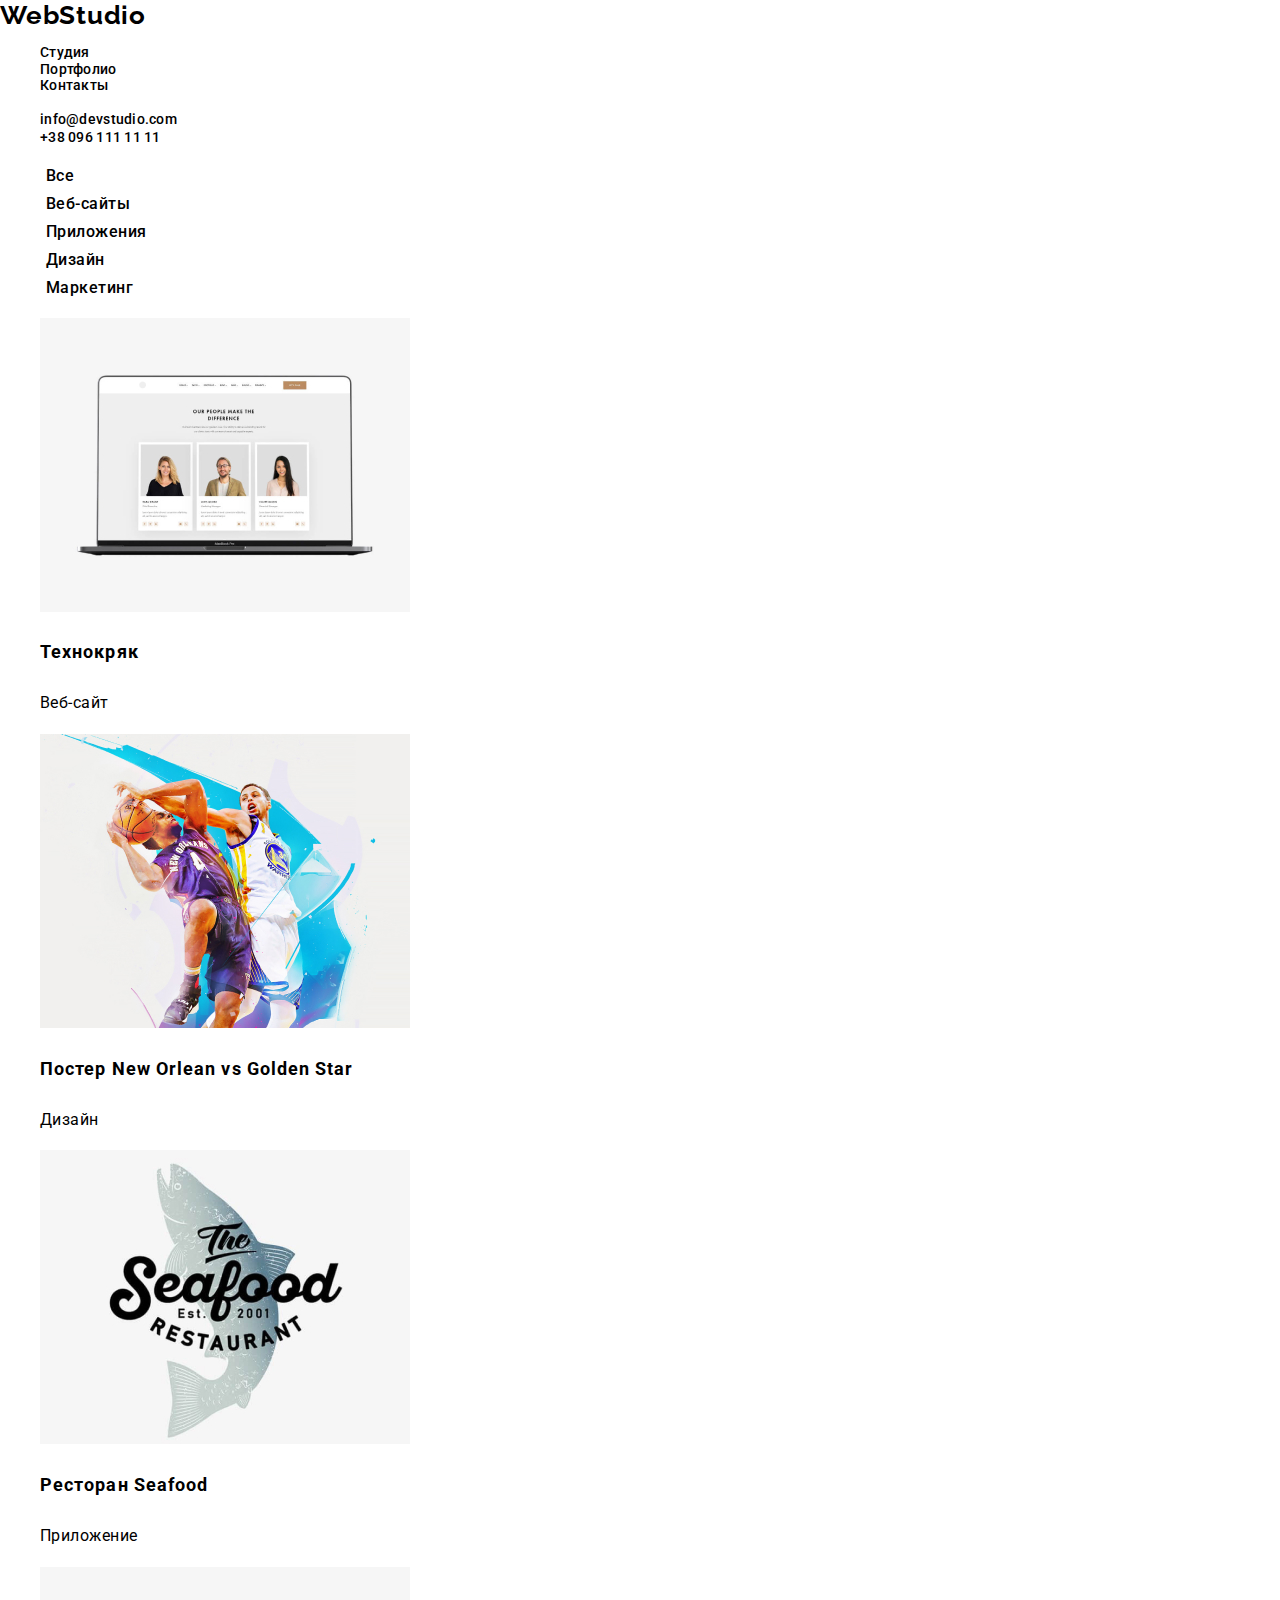
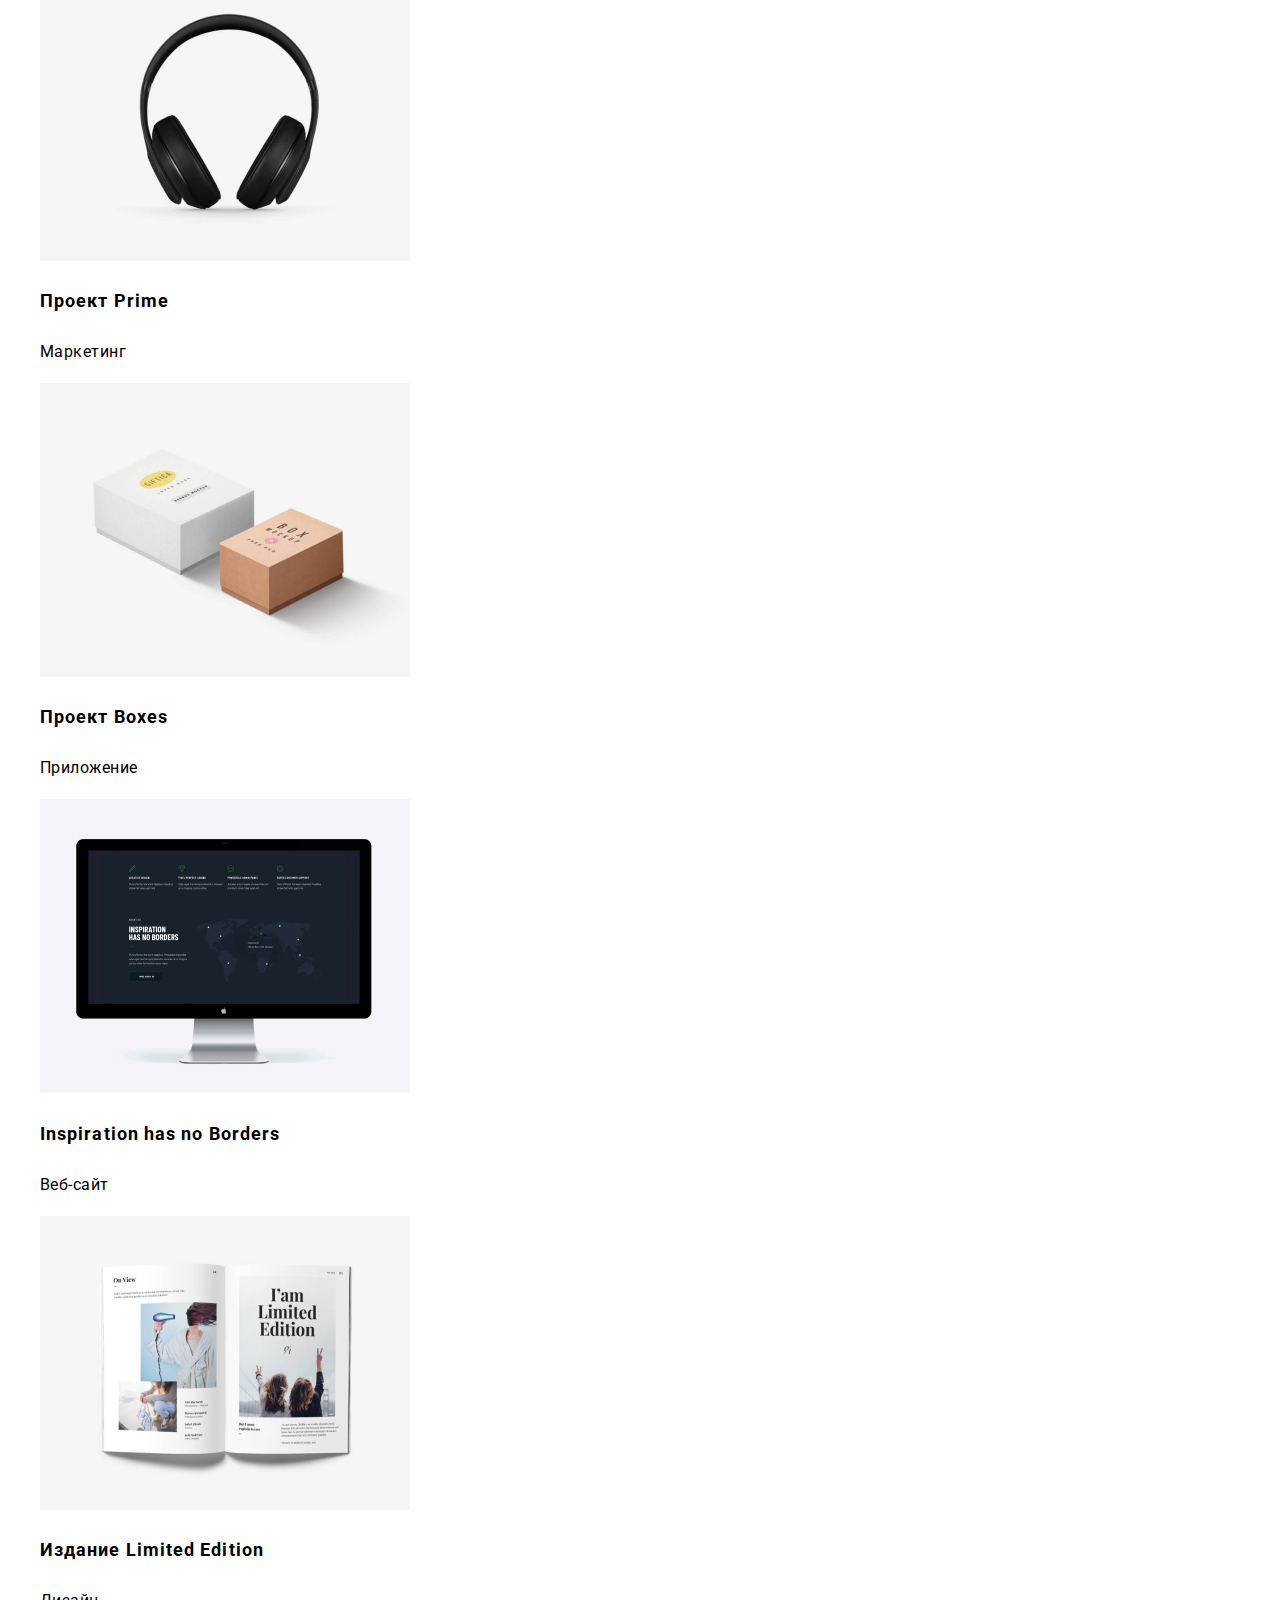
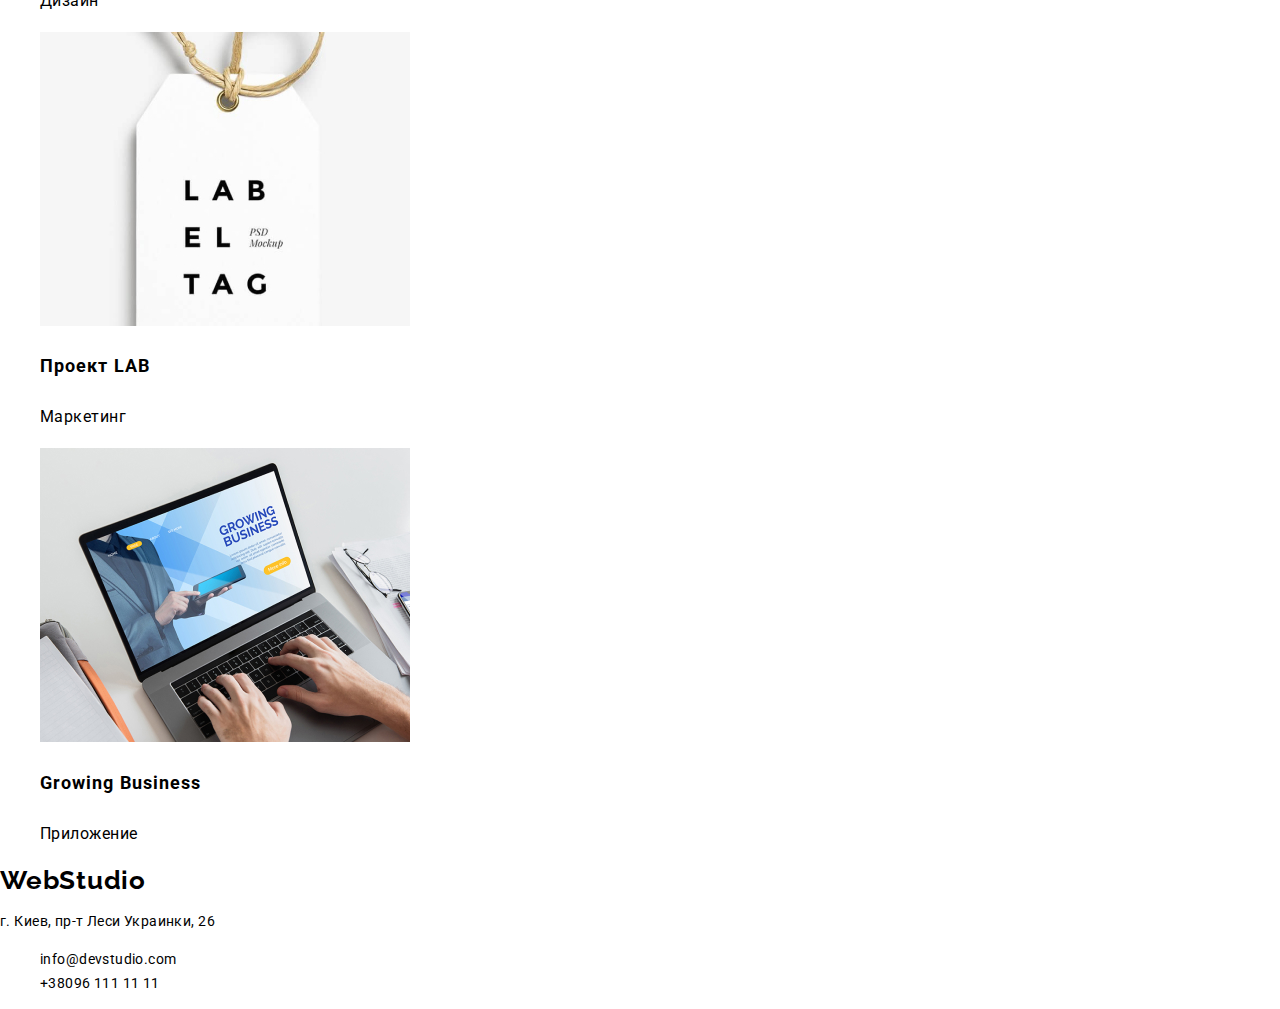
==== portfolio.html @ b74eba24 "homework-2" ====
<!DOCTYPE html>
<html lang="en">
<head>
    <meta charset="UTF-8">
    <meta http-equiv="X-UA-Compatible" content="IE=edge">
    <meta name="viewport" content="width=device-width, initial-scale=1.0">
    <title>Portfolio</title>
    <link rel="stylesheet" href="./css/modern-normalize.css">
    <link rel="stylesheet" href="./css/style.css">
    <!-- <link rel="stylesheet" href="./css/variables.css"> -->
    <link rel="preconnect" href="https://fonts.gstatic.com">
    <link href="https://fonts.googleapis.com/css2?family=Raleway:wght@700&family=Roboto:wght@400;500;700;900&display=swap"
        rel="stylesheet">
</head>
<body>
    <header class="header">
        <nav>
            <a class="logo" href="./index.html"><span class="web">Web</span>Studio</a>
            <ul class="navigation">
                <li>
                    <a href="Студия">Студия</a>
                </li>
                <li>
                    <a href="./portfolio.html">Портфолио</a>
                </li>
                <li>
                    <a href="Контакты">Контакты</a>
                </li>
            </ul>
        </nav>
        <ul class="nav-contacts">
            <li>
                <a href="mailto:info@devstudio.com">info@devstudio.com</a>
            </li>
            <li>
                <a href="tel:+380961111111">+38 096 111 11 11</a>
            </li>
        </ul>
    </header>
<main>
    <section>
        <ul>
            <li>
                <button class="portfolio-button">Все</button>
            </li>
            <li>
                <button class="portfolio-button">Веб-сайты</button>
            </li>
            <li>
                <button class="portfolio-button">Приложения</button>
            </li>
            <li>
                <button class="portfolio-button">Дизайн</button>
            </li>
            <li>
                <button class="portfolio-button">Маркетинг</button>
            </li>
        </ul>
        <ul>
            <li>
                <img src="./images/technocryk.jpg" alt="Технокряк" width="370" height="294">
                <h3 class="portfolio-title">Технокряк</h3>
                <p class="portfolio-subtitle">Веб-сайт</p>
            </li>
            <li>
                <img src="./images/New_Orlean_vs_Golden_Star.jpg" alt="Постер New Orlean vs Golden Star" width="370" height="294">
                <h3 class="portfolio-title">Постер New Orlean vs Golden Star</h3>
                <p class="portfolio-subtitle">Дизайн</p>
            </li>
            <li>
                <img src="./images/restaurant_Seafood.jpg" alt="Ресторан Seafood" width="370" height="294">
                <h3 class="portfolio-title">Ресторан Seafood</h3>
                <p class="portfolio-subtitle">Приложение</p>
            </li>
            <li>
                <img src="./images/project_ Prime.jpg" alt="Проект Prime" width="370" height="294">
                <h3 class="portfolio-title">Проект Prime</h3>
                <p class="portfolio-subtitle">Маркетинг</p>
            </li>
            <li>
                <img src="./images/project_Boxes.jpg" alt="Проект Boxes" width="370" height="294">
                <h3 class="portfolio-title">Проект Boxes</h3>
                <p class="portfolio-subtitle">Приложение</p>
            </li>
            <li>
                <img src="./images/inspiration_has_no_Borders.jpg" alt="Inspiration has no Borders" width="370" height="294">
                <h3 class="portfolio-title">Inspiration has no Borders</h3>
                <p class="portfolio-subtitle">Веб-сайт</p>
            </li>
            <li>
                <img src="./images/Limited_Edition.jpg" alt="Издание Limited Edition" width="370" height="294">
                <h3 class="portfolio-title">Издание Limited Edition</h3>
                <p class="portfolio-subtitle">Дизайн</p>
            </li>
            <li>
                <img src="./images/LAB.jpg" alt="Проект LAB" width="370" height="294">
                <h3 class="portfolio-title">Проект LAB</h3>
                <p class="portfolio-subtitle">Маркетинг</p>
            </li>
            <li>
                <img src="./images/growing_business.jpg" alt="Growing Business" width="370" height="294">
                <h3 class="portfolio-title">Growing Business</h3>
                <p class="portfolio-subtitle">Приложение</p>
            </li>
        </ul>
    </section>
</main>
<footer class="footer" id="contacts">
    <a href="./index.html" class="logo"><span class="web">Web</span>Studio</a>
    <address class="address">
        <p>г. Киев, пр-т Леси Украинки, 26</p>
        <ul class="contact-footer">
            <li>
                <a href="mailto:info@devstudio.com">info@devstudio.com</a>
            </li>
            <li>
                <a href="tel:+380961111111">+38096 111 11 11</a>
            </li>
        </ul>
    </address>
</footer>
</body>
</html>
---- css/style.css ----
.web {
  color: var(--blue-text);
}
a {
  text-decoration: none;
}
.logo {
  font-family: 'Raleway', sans-serif;
  font-weight: 700;
  font-size: 26px;
  line-height: 1.17;
  letter-spacing: 0.03em;
}

body {
  font-family: 'Roboto', sans-serif;
}
.header {
  background-color: white;
}

.header a {
  color: var(--black-text);
}

.navigation {
  font-weight: 500;
  font-size: 14px;
  line-height: 1.17;
  letter-spacing: 0.02em;
}

.navigation .active,
.navigation a:hover,
.navigation a:focus {
  color: var(--blue-text);
}

.nav-contacts a {
  color: var(--grey-text);
  font-family: 'Roboto', sans-serif;
  font-weight: 500;
  font-size: 14px;
  line-height: 1.17;
  letter-spacing: 0.02em;
}

.nav-contacts a:hover,
.nav-contacts a:focus {
  color: var(--blue-text);
}
.hero {
  font-family: 'Roboto', sans-serif;
  color: var(--white-text);
  background-color: var(--grey-background);
  /* height: 600px; */
}
.title {
  font-style: normal;
  font-weight: 900;
  font-size: 44px;
  width: 696px;
  /* text-align: center; */
  letter-spacing: 0.06em;
  text-transform: uppercase;
  line-height: 60px;
}
.title-button {
  background-color: var(--blue-text);
  border: var(--blue-text);
  font-style: normal;
  color: var(--white-text);
  width: 200px;
  height: 50px;
  font-size: 16 px;
  font-weight: bold;
}
.visually-hidden {
  position: absolute;
  width: 1px;
  height: 1px;
  margin: -1px;
  border: 0;
  padding: 0;
  clip: rect(0 0 0 0);
  overflow: hidden;
}
.list {
  font-family: Roboto;
  font-style: normal;
}
.title-benefits {
  font-weight: bold;
  font-size: 14px;
  line-height: 16px;
  letter-spacing: 0.03em;
  text-transform: uppercase;
}
.subtext-benefits {
  font-weight: normal;
  font-size: 14px;
  line-height: 24px;
  letter-spacing: 0.03em;
  color: var(--grey-text);
}
.section-soulless {
  font-family: 'Roboto', sans-serif;
  font-style: normal;
  font-weight: bold;
  font-size: 36px;
  line-height: 42px;
  text-align: center;
  color: var(--black-text);
}
.team {
  font-family: Roboto;
  font-style: normal;
  background-color: var(--light-grey-background);
}
.title-team {
  font-weight: bold;
  font-size: 36px;
  line-height: 42px;
  text-align: center;
  letter-spacing: 0.03em;
  color: var(--black-text);
}
.name-team {
  font-weight: 500;
  font-size: 16px;
  line-height: 19px;
  letter-spacing: 0.03em;
  color: var(--black-text);
}
.profession-team {
  color: var(--grey-text);
  font-weight: normal;
  font-size: 16px;
  line-height: 19px;
  letter-spacing: 0.03em;
}

.footer {
  background-color: var(--grey-background);
}

.footer a {
  color: var(--white-text);
}

.address {
  color: var(--white-text);
  font-weight: 400;
  font-size: 14px;
  line-height: 24px;
  letter-spacing: 0.03em;
}
.contact-footer a {
  color: var(--white-text-op06);
  font-weight: normal;
  font-size: 14px;
  line-height: 24px;
  letter-spacing: 0.03em;
}
.contact-footer .active,
.contact-footer a:hover,
.contact-footer a:focus {
  color: var(--blue-text);
}

.portfolio-button.active,
.portfolio-button:hover,
.portfolio-button:focus {
  color: var(--white-text);
  background-color: var(--blue-text);
}
.portfolio-button {
  font-family: 'Roboto', sans-serif;
  font-style: Medium;
  font-size: 16px;
  color: var(--black-text);
  background-color: var(--light-grey-background);
  border: var(--light-grey-background);
  font-weight: 500;
  line-height: 1.62;
  letter-spacing: 00.03em;
}

.portfolio-title {
  font-family: 'Roboto', sans-serif;
  color: var(--black-text);
  font-weight: 700;
  font-size: 18px;
  line-height: 2;
  letter-spacing: 0.06em;
}
.portfolio-subtitle {
  font-family: 'Roboto', sans-serif;
  color: var(--grey-text);
  font-weight: 400;
  font-size: 16px;
  line-height: 1.87;
  letter-spacing: 0.03em;
}
---- css/variables.css ----
:root {
  --white-text: rgba(255, 255, 255, 1);
  --white-text-op06: rgba(255, 255, 255, 0.6);
  --black-text: rgba(33, 33, 33, 1);
  --grey-text: rgba(117, 117, 117, 1);
  --blue-text: rgba(33, 150, 243, 1);

  --white-background: rgba(236, 236, 236, 1);
  --grey-background: rgba(47, 48, 58, 1);
  --light-grey-background: rgba(245, 244, 250, 1);
}
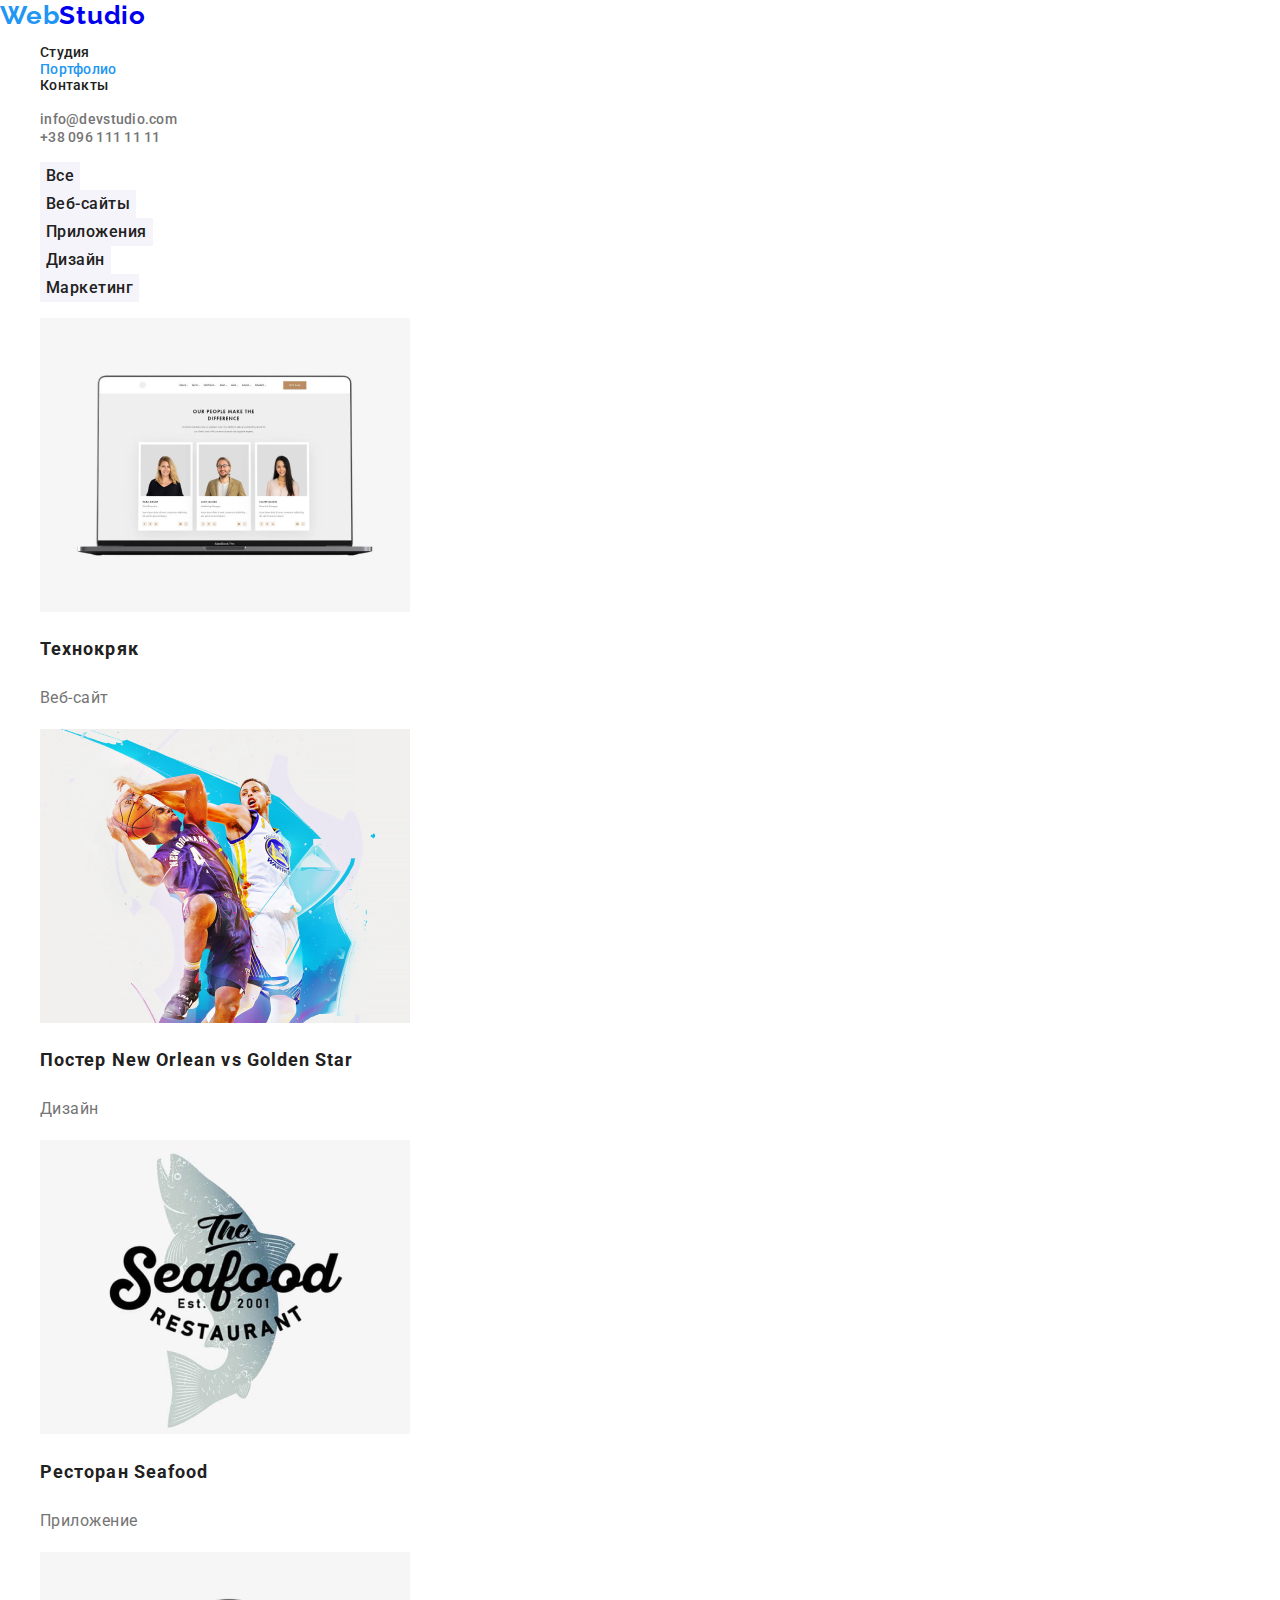
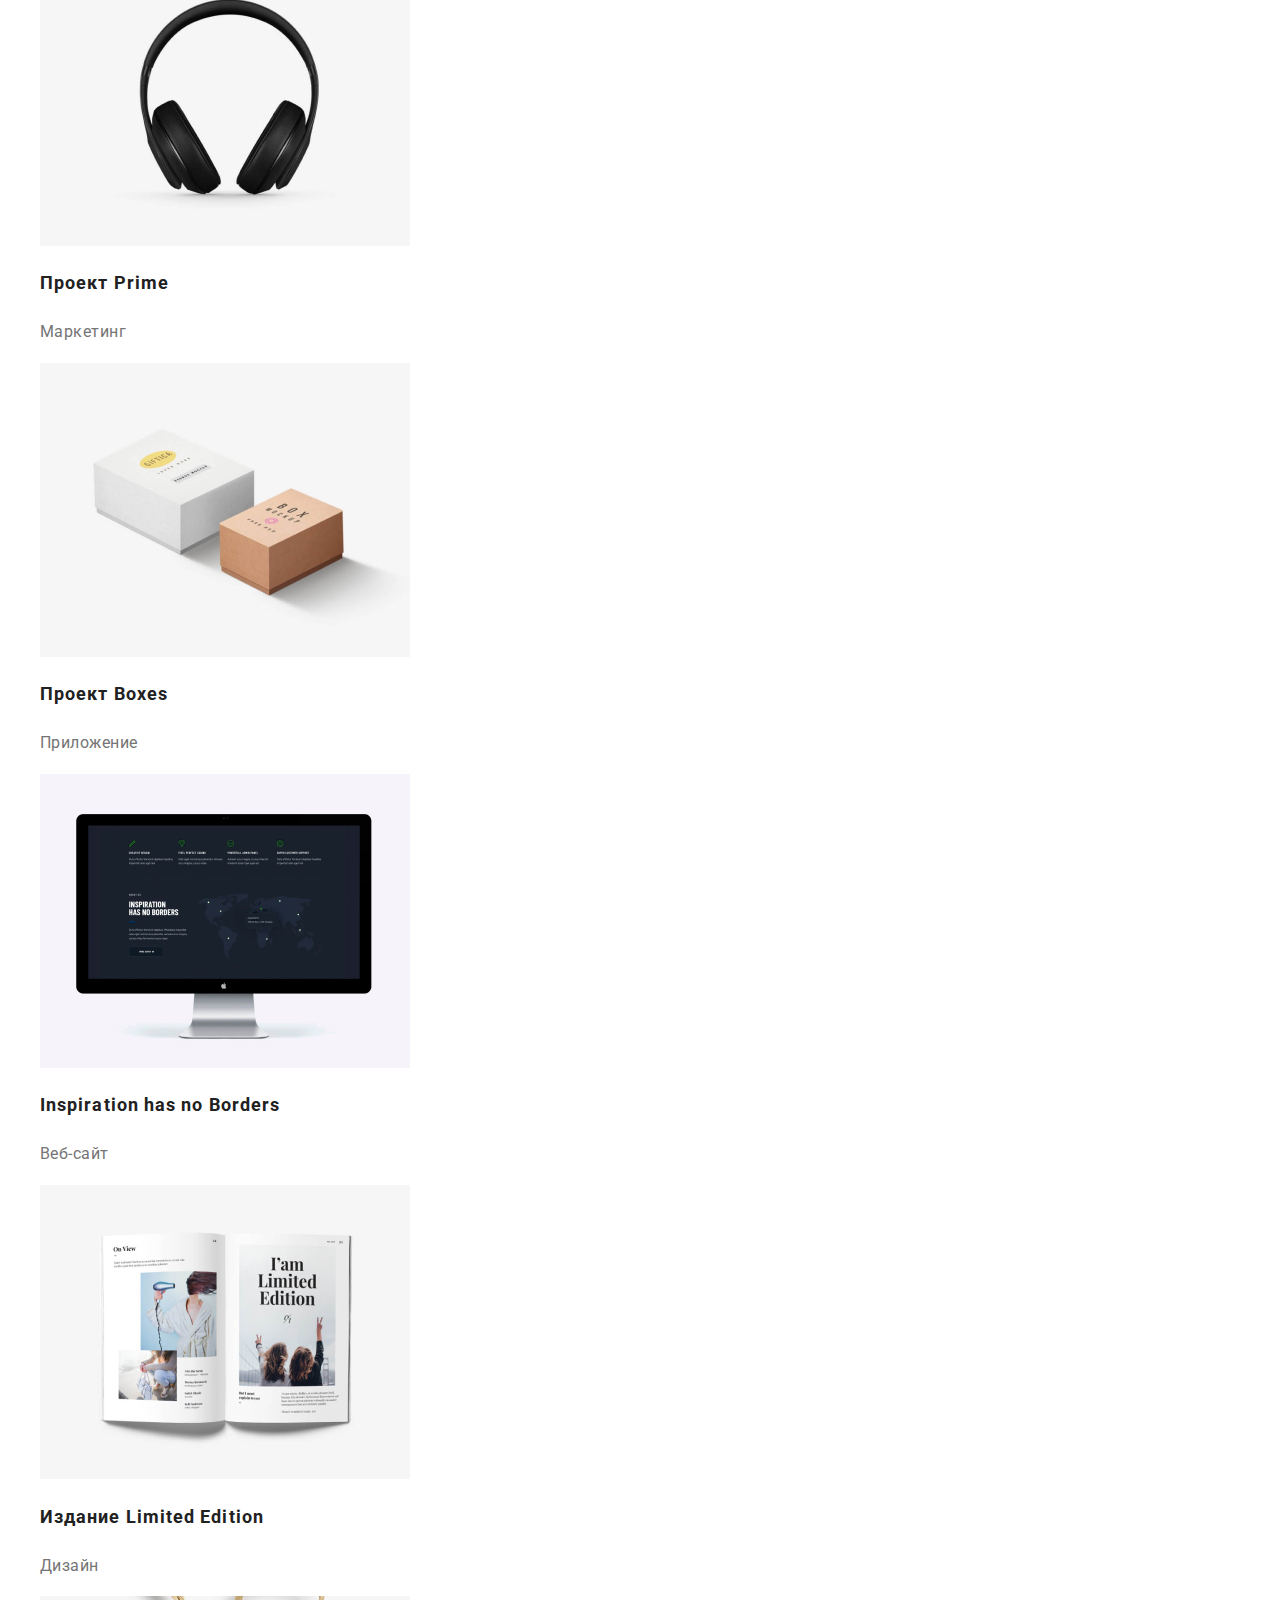
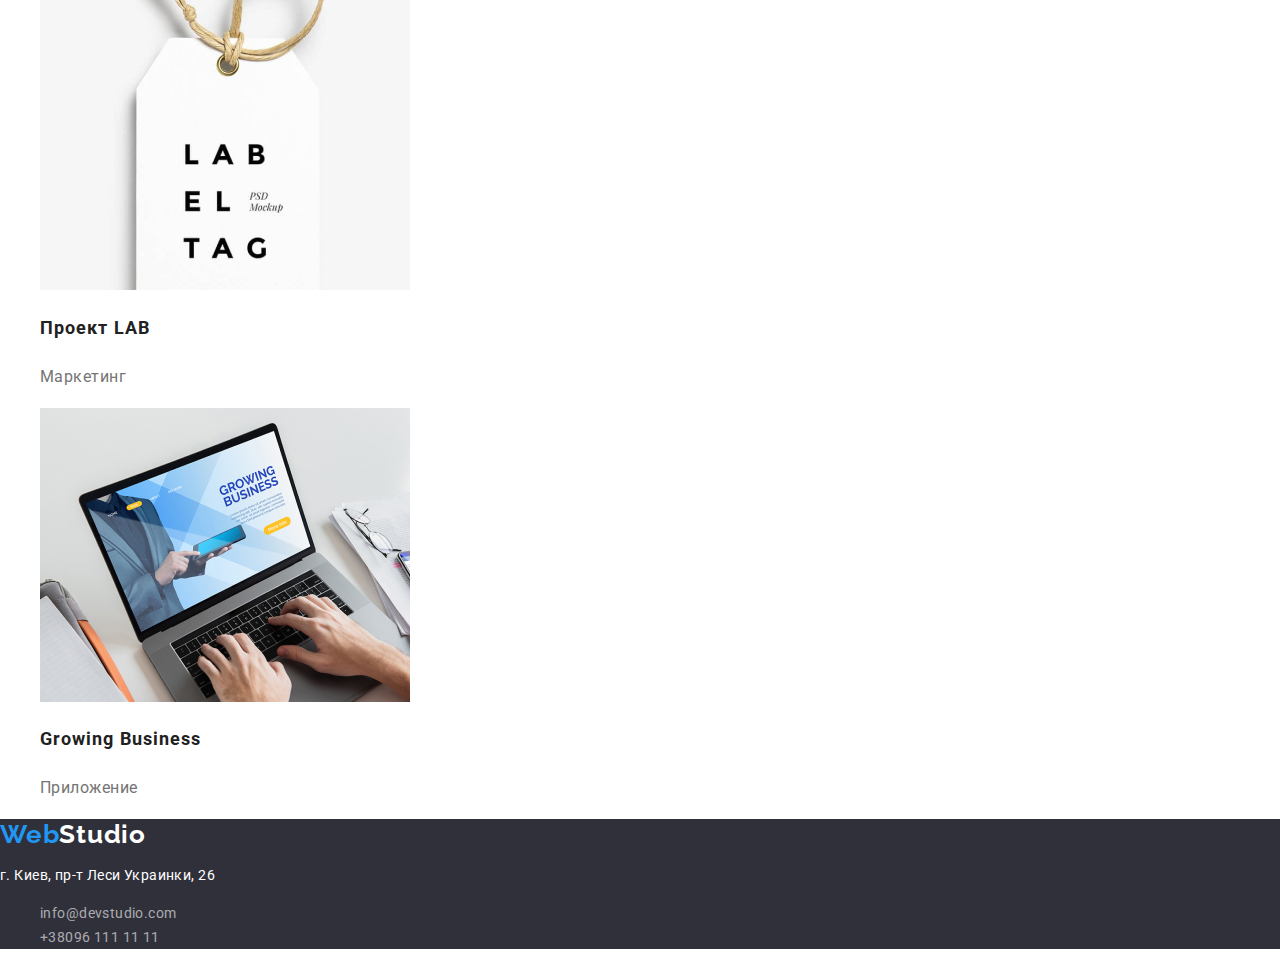
==== commit 2162067b: "made_changes_to_homework2" ====
--- a/portfolio.html
+++ b/portfolio.html
@@ -7,7 +7,6 @@
     <title>Portfolio</title>
     <link rel="stylesheet" href="./css/modern-normalize.css">
     <link rel="stylesheet" href="./css/style.css">
-    <!-- <link rel="stylesheet" href="./css/variables.css"> -->
     <link rel="preconnect" href="https://fonts.gstatic.com">
     <link href="https://fonts.googleapis.com/css2?family=Raleway:wght@700&family=Roboto:wght@400;500;700;900&display=swap"
         rel="stylesheet">
@@ -18,13 +17,13 @@
             <a class="logo" href="./index.html"><span class="web">Web</span>Studio</a>
             <ul class="navigation">
                 <li>
-                    <a href="Студия">Студия</a>
+                    <a class="menu-link" href="./index.html">Студия</a>
                 </li>
                 <li>
-                    <a href="./portfolio.html">Портфолио</a>
+                    <a class="menu-link-current" href="./portfolio.html">Портфолио</a>
                 </li>
                 <li>
-                    <a href="Контакты">Контакты</a>
+                    <a class="menu-link" href="Контакты">Контакты</a>
                 </li>
             </ul>
         </nav>
@@ -58,49 +57,67 @@
         </ul>
         <ul>
             <li>
+                <a href="#">
                 <img src="./images/technocryk.jpg" alt="Технокряк" width="370" height="294">
-                <h3 class="portfolio-title">Технокряк</h3>
+                <h2 class="portfolio-title">Технокряк</h2>
                 <p class="portfolio-subtitle">Веб-сайт</p>
+                </a>
             </li>
             <li>
+                <a href="#">
                 <img src="./images/New_Orlean_vs_Golden_Star.jpg" alt="Постер New Orlean vs Golden Star" width="370" height="294">
-                <h3 class="portfolio-title">Постер New Orlean vs Golden Star</h3>
+                <h2 class="portfolio-title">Постер New Orlean vs Golden Star</h2>
                 <p class="portfolio-subtitle">Дизайн</p>
+            </a>
             </li>
             <li>
+                <a href="#">
                 <img src="./images/restaurant_Seafood.jpg" alt="Ресторан Seafood" width="370" height="294">
-                <h3 class="portfolio-title">Ресторан Seafood</h3>
+                <h2 class="portfolio-title">Ресторан Seafood</h2>
                 <p class="portfolio-subtitle">Приложение</p>
+            </a>
             </li>
             <li>
+                <a href="#">
                 <img src="./images/project_ Prime.jpg" alt="Проект Prime" width="370" height="294">
-                <h3 class="portfolio-title">Проект Prime</h3>
+                <h2 class="portfolio-title">Проект Prime</h2>
                 <p class="portfolio-subtitle">Маркетинг</p>
+            </a>
             </li>
             <li>
+                <a href="#">
                 <img src="./images/project_Boxes.jpg" alt="Проект Boxes" width="370" height="294">
-                <h3 class="portfolio-title">Проект Boxes</h3>
+                <h2 class="portfolio-title">Проект Boxes</h2>
                 <p class="portfolio-subtitle">Приложение</p>
+            </a>
             </li>
             <li>
+                <a href="#">
                 <img src="./images/inspiration_has_no_Borders.jpg" alt="Inspiration has no Borders" width="370" height="294">
-                <h3 class="portfolio-title">Inspiration has no Borders</h3>
+                <h2 class="portfolio-title">Inspiration has no Borders</h2>
                 <p class="portfolio-subtitle">Веб-сайт</p>
+            </a>
             </li>
             <li>
+                <a href="#">
                 <img src="./images/Limited_Edition.jpg" alt="Издание Limited Edition" width="370" height="294">
-                <h3 class="portfolio-title">Издание Limited Edition</h3>
+                <h2 class="portfolio-title">Издание Limited Edition</h2>
                 <p class="portfolio-subtitle">Дизайн</p>
+            </a>
             </li>
             <li>
+                <a href="#">
                 <img src="./images/LAB.jpg" alt="Проект LAB" width="370" height="294">
-                <h3 class="portfolio-title">Проект LAB</h3>
+                <h2 class="portfolio-title">Проект LAB</h2>
                 <p class="portfolio-subtitle">Маркетинг</p>
+            </a>
             </li>
             <li>
+                <a href="#">
                 <img src="./images/growing_business.jpg" alt="Growing Business" width="370" height="294">
-                <h3 class="portfolio-title">Growing Business</h3>
+                <h2 class="portfolio-title">Growing Business</h2>
                 <p class="portfolio-subtitle">Приложение</p>
+            </a>
             </li>
         </ul>
     </section>
--- a/css/style.css
+++ b/css/style.css
@@ -1,3 +1,15 @@
+:root {
+  --white-text: rgba(255, 255, 255, 1);
+  --white-text-op06: rgba(255, 255, 255, 0.6);
+  --black-text: rgba(33, 33, 33, 1);
+  --grey-text: rgba(117, 117, 117, 1);
+  --blue-text: rgba(33, 150, 243, 1);
+
+  --white-background: rgba(236, 236, 236, 1);
+  --grey-background: rgba(47, 48, 58, 1);
+  --light-grey-background: rgba(245, 244, 250, 1);
+}
+.menu-link-current,
 .web {
   color: var(--blue-text);
 }
@@ -15,13 +27,16 @@
 body {
   font-family: 'Roboto', sans-serif;
 }
+
 .header {
   background-color: white;
 }
-
-.header a {
-  color: var(--black-text);
-}
+.menu-link {
+  color: var(--black-text);
+}
+/* .header a {
+  color: var(--black-text);
+} */
 
 .navigation {
   font-weight: 500;
@@ -38,7 +53,6 @@
 
 .nav-contacts a {
   color: var(--grey-text);
-  font-family: 'Roboto', sans-serif;
   font-weight: 500;
   font-size: 14px;
   line-height: 1.17;
@@ -50,17 +64,13 @@
   color: var(--blue-text);
 }
 .hero {
-  font-family: 'Roboto', sans-serif;
   color: var(--white-text);
   background-color: var(--grey-background);
-  /* height: 600px; */
 }
 .title {
-  font-style: normal;
   font-weight: 900;
   font-size: 44px;
   width: 696px;
-  /* text-align: center; */
   letter-spacing: 0.06em;
   text-transform: uppercase;
   line-height: 60px;
@@ -68,12 +78,11 @@
 .title-button {
   background-color: var(--blue-text);
   border: var(--blue-text);
-  font-style: normal;
   color: var(--white-text);
   width: 200px;
   height: 50px;
   font-size: 16 px;
-  font-weight: bold;
+  font-weight: 700;
 }
 .visually-hidden {
   position: absolute;
@@ -85,36 +94,29 @@
   clip: rect(0 0 0 0);
   overflow: hidden;
 }
-.list {
-  font-family: Roboto;
-  font-style: normal;
-}
+
 .title-benefits {
-  font-weight: bold;
+  font-weight: 700;
   font-size: 14px;
   line-height: 16px;
   letter-spacing: 0.03em;
   text-transform: uppercase;
 }
 .subtext-benefits {
-  font-weight: normal;
+  font-weight: 400;
   font-size: 14px;
   line-height: 24px;
   letter-spacing: 0.03em;
   color: var(--grey-text);
 }
 .section-soulless {
-  font-family: 'Roboto', sans-serif;
-  font-style: normal;
-  font-weight: bold;
+  font-weight: 700;
   font-size: 36px;
   line-height: 42px;
   text-align: center;
   color: var(--black-text);
 }
 .team {
-  font-family: Roboto;
-  font-style: normal;
   background-color: var(--light-grey-background);
 }
 .title-team {
@@ -125,19 +127,19 @@
   letter-spacing: 0.03em;
   color: var(--black-text);
 }
-.name-team {
-  font-weight: 500;
+.name-team,
+.profession-team {
   font-size: 16px;
   line-height: 19px;
   letter-spacing: 0.03em;
+}
+.name-team {
+  font-weight: 500;
   color: var(--black-text);
 }
 .profession-team {
   color: var(--grey-text);
-  font-weight: normal;
-  font-size: 16px;
-  line-height: 19px;
-  letter-spacing: 0.03em;
+  font-weight: 400;
 }
 
 .footer {
@@ -148,19 +150,19 @@
   color: var(--white-text);
 }
 
+.address,
+.contact-footer a {
+  font-size: 14px;
+  line-height: 24px;
+  letter-spacing: 0.03em;
+}
 .address {
   color: var(--white-text);
   font-weight: 400;
-  font-size: 14px;
-  line-height: 24px;
-  letter-spacing: 0.03em;
 }
 .contact-footer a {
   color: var(--white-text-op06);
-  font-weight: normal;
-  font-size: 14px;
-  line-height: 24px;
-  letter-spacing: 0.03em;
+  font-weight: 400;
 }
 .contact-footer .active,
 .contact-footer a:hover,
@@ -175,7 +177,6 @@
   background-color: var(--blue-text);
 }
 .portfolio-button {
-  font-family: 'Roboto', sans-serif;
   font-style: Medium;
   font-size: 16px;
   color: var(--black-text);
@@ -185,9 +186,7 @@
   line-height: 1.62;
   letter-spacing: 00.03em;
 }
-
 .portfolio-title {
-  font-family: 'Roboto', sans-serif;
   color: var(--black-text);
   font-weight: 700;
   font-size: 18px;
@@ -195,7 +194,6 @@
   letter-spacing: 0.06em;
 }
 .portfolio-subtitle {
-  font-family: 'Roboto', sans-serif;
   color: var(--grey-text);
   font-weight: 400;
   font-size: 16px;
